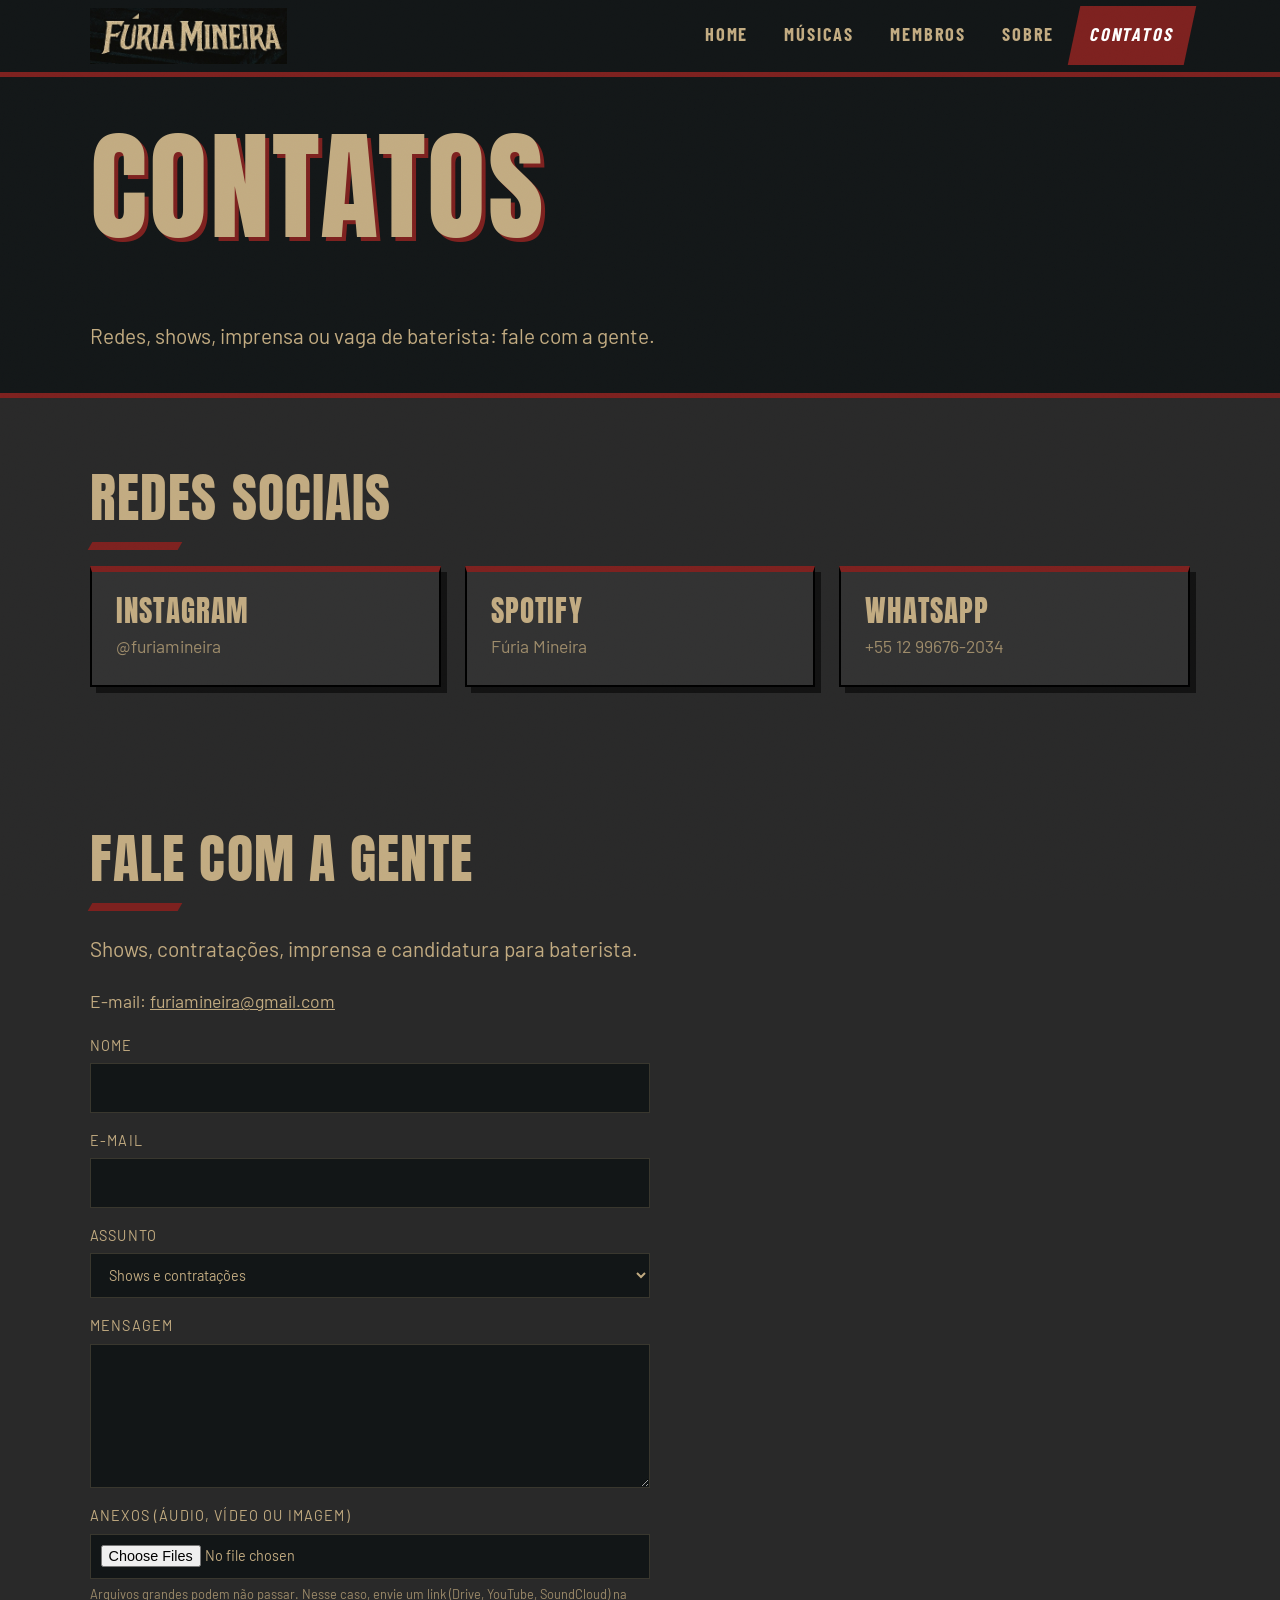
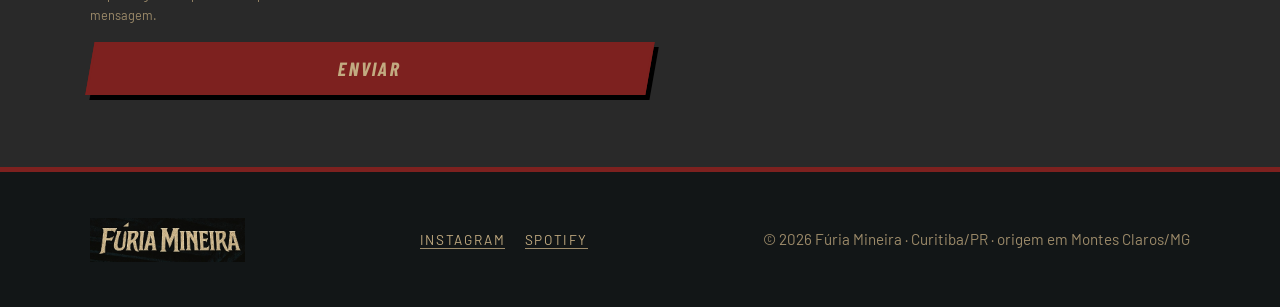
==== contatos.html @ 08cb0d59 "Remove TikTok e liga o WhatsApp ao número da banda Co-Authored-By: Claude Sonnet 5.5 <noreply@anthro" ====
<!DOCTYPE html>
<html lang="pt-BR">
<head>
  <meta charset="UTF-8">
  <meta name="viewport" content="width=device-width, initial-scale=1">
  <title>Contatos – Fúria Mineira</title>
  <meta name="description" content="Redes sociais e contato da Fúria Mineira.">
  <meta name="theme-color" content="#121617">
  <link rel="icon" href="assets/logo.png">
  <link rel="preconnect" href="https://fonts.googleapis.com">
  <link rel="preconnect" href="https://fonts.gstatic.com" crossorigin>
  <link href="https://fonts.googleapis.com/css2?family=Anton&family=Barlow+Condensed:wght@600;700&family=Barlow:wght@400;600&display=swap" rel="stylesheet">
  <link rel="stylesheet" href="css/style.css">
</head>
<body>
  <a class="skip" href="#conteudo">Pular para o conteúdo</a>
  <header class="site-header">
    <div class="container header-inner">
      <a class="logo" href="index.html" aria-label="Fúria Mineira – início"><img src="assets/logo.png" alt="Fúria Mineira"></a>
      <button class="menu-btn" aria-label="Abrir menu" aria-expanded="false">☰</button>
      <nav class="nav" aria-label="Principal">
        <a href="index.html">Home</a>
        <a href="musicas.html">Músicas</a>
        <a href="membros.html">Membros</a>
        <a href="sobre.html">Sobre</a>
        <a href="contatos.html" aria-current="page">Contatos</a>
      </nav>
    </div>
  </header>
  <main id="conteudo">
    <section class="page-title"><div class="container">
      <h1>Contatos</h1>
      <p class="lead">Redes, shows, imprensa ou vaga de baterista: fale com a gente.</p>
    </div></section>
    <section class="section"><div class="container">
      <h2>Redes sociais</h2>
      <div class="grid cols-3">
        <a class="card social-card" href="#"><h3>Instagram</h3><p class="muted">@furiamineira</p></a>
        <a class="card social-card" href="#"><h3>Spotify</h3><p class="muted">Fúria Mineira</p></a>
        <a class="card social-card" href="https://wa.me/5512996762034" target="_blank" rel="noopener"><h3>WhatsApp</h3><p class="muted">+55 12 99676-2034</p></a>
      </div>
    </div></section>
    <section class="section"><div class="container">
      <h2>Fale com a gente</h2>
      <p class="lead">Shows, contratações, imprensa e candidatura para baterista.</p>
      <p>E-mail: <a href="mailto:furiamineira@gmail.com">furiamineira@gmail.com</a></p>
      <p id="form-enviado" class="notice" hidden>Mensagem enviada! Obrigado pelo contato, respondemos em breve.</p>
      <form id="contato-form" action="https://formsubmit.co/furiamineira@gmail.com" method="POST" enctype="multipart/form-data">
        <input type="hidden" name="_subject" value="Contato pelo site da Fúria Mineira">
        <input type="hidden" name="_template" value="table">
        <input type="hidden" name="_captcha" value="false">
        <input type="hidden" name="_next" value="https://vincimaxmilian.github.io/furiamineira/contatos.html?enviado=1">
        <input type="text" name="_honey" style="display:none" tabindex="-1" autocomplete="off">
        <label>Nome<input type="text" name="nome" required></label>
        <label>E-mail<input type="email" name="email" required></label>
        <label>Assunto
          <select name="assunto"><option>Shows e contratações</option><option>Imprensa</option><option>Quero tocar (baterista)</option><option>Outro</option></select>
        </label>
        <label>Mensagem<textarea name="mensagem" rows="5" required></textarea></label>
        <label>Anexos (áudio, vídeo ou imagem)
          <input type="file" name="attachment" accept="audio/*,video/*,image/*" multiple>
          <span class="hint">Arquivos grandes podem não passar. Nesse caso, envie um link (Drive, YouTube, SoundCloud) na mensagem.</span>
        </label>
        <button class="btn" type="submit">Enviar</button>
      </form>
    </div></section>
  </main>
  <footer class="site-footer">
    <div class="container footer-inner">
      <img src="assets/logo.png" alt="Fúria Mineira">
      <ul class="social">
        <li><a href="#">Instagram</a></li>
        <li><a href="#">Spotify</a></li>
      </ul>
      <p class="muted">© 2026 Fúria Mineira · Curitiba/PR · origem em Montes Claros/MG</p>
    </div>
  </footer>
  <script src="js/main.js"></script>
</body>
</html>
---- css/style.css ----
:root {
  --accent: #7d211f;
  --accent-hover: #982826;
  --bg: #292929;
  --bg-deep: #121617; /* mesmo tom do fundo do logo */
  --bg-card: #323232;
  --text: #c2ab81;
  --text-dim: #9d8b6a;
  --line: rgba(194, 171, 129, 0.22);
  --maxw: 1100px;
}

*, *::before, *::after { box-sizing: border-box; }
html { scroll-behavior: smooth; }

body {
  margin: 0;
  background: var(--bg);
  color: var(--text);
  font-family: "Barlow", system-ui, -apple-system, "Segoe UI", Roboto, sans-serif;
  font-size: 1.05rem;
  line-height: 1.65;
}

h1, h2, h3 {
  font-family: "Barlow Condensed", "Arial Narrow", sans-serif;
  font-weight: 700;
  line-height: 1.15;
  letter-spacing: .04em;
  text-transform: uppercase;
  margin: 0 0 .6em;
}
h1 { font-size: clamp(2rem, 6vw, 3.6rem); }
h2 { font-size: clamp(1.5rem, 4vw, 2.2rem); }
h3 { font-size: 1.15rem; }

a { color: var(--text); }
img { max-width: 100%; height: auto; display: block; }
.container { width: min(100% - 2rem, var(--maxw)); margin-inline: auto; }
.section { padding: 4rem 0; }
.section + .section { border-top: 1px solid var(--line); }
.lead { font-size: 1.2rem; max-width: 60ch; }
.muted { color: var(--text-dim); }

.skip { position: absolute; left: -999px; }
.skip:focus { left: 1rem; top: 1rem; background: var(--accent); padding: .5rem 1rem; z-index: 99; }
:focus-visible { outline: 2px solid var(--text); outline-offset: 3px; }

/* ---------- Header ---------- */
.site-header {
  background: var(--bg-deep);
  border-bottom: 3px solid var(--accent);
  position: sticky; top: 0; z-index: 50;
}
.header-inner { display: flex; align-items: center; justify-content: space-between; gap: 1rem; padding: .4rem 0; }
.logo img { height: 56px; width: auto; }

.nav { display: flex; align-items: center; gap: .25rem; }
.nav a {
  font: inherit; font-family: "Barlow Condensed", "Arial Narrow", sans-serif; font-weight: 700;
  font-size: .85rem; letter-spacing: .12em; text-transform: uppercase;
  color: var(--text); text-decoration: none; background: none; border: 0;
  padding: .7rem .9rem; cursor: pointer; border-bottom: 3px solid transparent;
}
.nav a:hover:hover { color: #e3cfa3; }
.nav a[aria-current="page"] { border-bottom-color: var(--accent); color: #e3cfa3; }


.menu-btn { display: none; background: none; border: 1px solid var(--line); color: var(--text); padding: .5rem .8rem; font-size: 1.3rem; cursor: pointer; line-height: 1; }

@media (max-width: 820px) {
  .menu-btn { display: block; }
  .nav { display: none; position: absolute; left: 0; right: 0; top: 100%; background: var(--bg-deep); flex-direction: column; align-items: stretch; border-bottom: 3px solid var(--accent); padding: .5rem 1rem 1rem; }
  .nav.open { display: flex; }
  .nav a { text-align: left; width: 100%; border-bottom: 1px solid var(--line); }
}

/* ---------- Botões ---------- */
.btn {
  display: inline-block; background: var(--accent); color: var(--text); text-decoration: none;
  font-family: "Barlow Condensed", "Arial Narrow", sans-serif; font-weight: 700; letter-spacing: .12em; text-transform: uppercase; font-size: .9rem;
  padding: .85rem 1.6rem; border: 2px solid var(--accent); cursor: pointer; transition: background .15s;
}
.btn:hover { background: var(--accent-hover); border-color: var(--accent-hover); }
.btn.ghost { background: transparent; border-color: var(--text); }
.btn.ghost:hover { background: var(--text); color: var(--bg); }
.btn-row { display: flex; flex-wrap: wrap; gap: 1rem; margin-top: 1.8rem; }

/* ---------- Hero ---------- */
.hero {
  background:
    radial-gradient(ellipse at 70% 40%, rgba(125, 33, 31, .45), transparent 60%),
    linear-gradient(180deg, var(--bg-deep), var(--bg));
  overflow: hidden;
}
.hero-inner { display: grid; grid-template-columns: 1.2fr 1fr; align-items: end; gap: 2rem; min-height: 520px; }
.hero-text { align-self: center; padding: 3rem 0; }
.hero-text .tag { letter-spacing: .3em; text-transform: uppercase; font-size: .8rem; color: var(--text-dim); margin-bottom: 1rem; }
.hero-photo img { width: 100%; max-width: 480px; margin-inline: auto; filter: drop-shadow(0 0 40px rgba(0,0,0,.5)); }
@media (max-width: 820px) {
  .hero-inner { grid-template-columns: 1fr; min-height: 0; }
  .hero-photo { order: -1; padding-top: 1.5rem; }
  .hero-photo img { max-width: 300px; }
}

/* Cabeçalho de páginas internas */
.page-title { background: var(--bg-deep); border-bottom: 1px solid var(--line); padding: 3rem 0 2.5rem; }
.page-title p { margin: 0; max-width: 60ch; }

/* ---------- Cards / grids ---------- */
.grid { display: grid; gap: 1.5rem; }
.grid.cols-3 { grid-template-columns: repeat(auto-fit, minmax(240px, 1fr)); }
.grid.cols-2 { grid-template-columns: repeat(auto-fit, minmax(300px, 1fr)); }

.card { background: var(--bg-card); border: 1px solid var(--line); border-top: 3px solid var(--accent); padding: 1.5rem; }
.card h3 { margin-bottom: .4rem; }
.card p { margin: 0; }

/* Álbuns / capas */
.cover {
  aspect-ratio: 1; background: linear-gradient(135deg, var(--accent), var(--bg-deep));
  display: grid; place-items: center; text-align: center; padding: 1rem; margin-bottom: 1rem;
  font-family: "Barlow Condensed", "Arial Narrow", sans-serif; font-weight: 700; letter-spacing: .08em; text-transform: uppercase;
  border: 1px solid var(--line);
}

/* Lista de músicas */
.tracklist { list-style: none; margin: 0; padding: 0; counter-reset: track; }
.tracklist li {
  counter-increment: track; display: grid; grid-template-columns: 2.5rem 1fr auto; gap: 1rem; align-items: center;
  padding: 1rem .5rem; border-bottom: 1px solid var(--line);
}
.tracklist li::before { content: counter(track, decimal-leading-zero); font-family: "Barlow Condensed", "Arial Narrow", sans-serif; color: var(--text-dim); }
.tracklist .title { font-weight: 600; font-size: 1.1rem; }
.tracklist .meta { display: block; font-size: .9rem; color: var(--text-dim); }
.tracklist .time { color: var(--text-dim); font-variant-numeric: tabular-nums; }
.tracklist li:hover { background: rgba(125, 33, 31, .25); }

/* Membros */
.member { background: var(--bg-card); border: 1px solid var(--line); border-bottom: 3px solid var(--accent); overflow: hidden; }
.member-photo { aspect-ratio: 1; background: radial-gradient(circle at 50% 30%, rgba(125,33,31,.55), var(--bg-deep) 75%); display: grid; place-items: end center; overflow: hidden; }
.member-photo img { width: 100%; height: 100%; object-fit: cover; object-position: top; }
.member-photo.placeholder { place-items: center; font-family: "Barlow Condensed", "Arial Narrow", sans-serif; font-size: 4rem; color: var(--text-dim); }
.member-body { padding: 1.25rem 1.5rem 1.5rem; }
.member-body .role { color: var(--text-dim); text-transform: uppercase; letter-spacing: .15em; font-size: .8rem; margin: 0 0 .6rem; }
.member-body p { margin: 0; font-size: .98rem; }

/* Influências */
.chips { display: flex; flex-wrap: wrap; gap: .6rem; padding: 0; list-style: none; margin: 1.2rem 0 0; }
.chips li { border: 1px solid var(--text); padding: .35rem .9rem; font-size: .95rem; letter-spacing: .05em; }

/* Agenda */
.shows { list-style: none; margin: 0; padding: 0; }
.shows li { display: grid; grid-template-columns: 5rem 1fr auto; gap: 1.2rem; align-items: center; padding: 1.1rem 0; border-bottom: 1px solid var(--line); }
.date { background: var(--accent); text-align: center; padding: .4rem 0; font-family: "Barlow Condensed", "Arial Narrow", sans-serif; line-height: 1.1; }
.date b { display: block; font-size: 1.6rem; }
.date span { font-size: .75rem; letter-spacing: .15em; text-transform: uppercase; }
.shows .where { font-weight: 600; }
.shows .city { color: var(--text-dim); font-size: .95rem; display: block; }
@media (max-width: 560px) { .shows li { grid-template-columns: 4rem 1fr; } .shows li .btn { grid-column: 1 / -1; text-align: center; } }

/* Galeria */
.gallery { display: grid; grid-template-columns: repeat(auto-fill, minmax(200px, 1fr)); gap: .8rem; }
.gallery div { aspect-ratio: 4/3; background: linear-gradient(135deg, var(--bg-card), var(--bg-deep)); border: 1px solid var(--line); display: grid; place-items: center; color: var(--text-dim); font-size: .9rem; letter-spacing: .1em; text-transform: uppercase; }

/* Formulário */
form { display: grid; gap: 1rem; max-width: 560px; }
label { display: grid; gap: .35rem; font-size: .9rem; letter-spacing: .08em; text-transform: uppercase; }
input, textarea { font: inherit; color: var(--text); background: var(--bg-deep); border: 1px solid var(--line); padding: .75rem .9rem; }
input:focus, textarea:focus { outline: 2px solid var(--accent); border-color: var(--accent); }

/* Home: faixas de destaque */
.feature-strip { background: var(--accent); }
.feature-strip .container { display: flex; flex-wrap: wrap; gap: 1rem 3rem; justify-content: space-between; align-items: center; padding: 2rem 0; }
.feature-strip h2 { margin: 0; font-size: 1.4rem; }
.feature-strip .btn { background: var(--bg-deep); border-color: var(--bg-deep); }
.feature-strip .btn:hover { background: var(--text); color: var(--bg); border-color: var(--text); }

/* ---------- Footer ---------- */
.site-footer { background: var(--bg-deep); border-top: 3px solid var(--accent); padding: 2.5rem 0; margin-top: 0; font-size: .95rem; }
.footer-inner { display: flex; flex-wrap: wrap; gap: 1.5rem; justify-content: space-between; align-items: center; }
.footer-inner img { height: 44px; }
.social { display: flex; gap: 1.2rem; list-style: none; padding: 0; margin: 0; }
.social a { text-transform: uppercase; letter-spacing: .12em; font-size: .85rem; text-decoration: none; border-bottom: 1px solid var(--text-dim); }
.social a:hover { color: #e3cfa3; }

/* Redes sociais */
.social-card { text-decoration: none; display: block; transition: background .15s; }
.social-card:hover { background: var(--accent); }
.social-card:hover .muted { color: var(--text); }

/* ================= Visual rock ================= */
:root { --noise: url("data:image/svg+xml,%3Csvg xmlns='http://www.w3.org/2000/svg' width='220' height='220'%3E%3Cfilter id='n'%3E%3CfeTurbulence type='fractalNoise' baseFrequency='.85' numOctaves='2' stitchTiles='stitch'/%3E%3C/filter%3E%3Crect width='100%25' height='100%25' filter='url(%23n)' opacity='.55'/%3E%3C/svg%3E"); }

/* granulado sobre a página toda */
body::before { content: ""; position: fixed; inset: 0; background-image: var(--noise); opacity: .07; mix-blend-mode: overlay; pointer-events: none; z-index: 200; }

h1, h2, h3 { font-family: "Anton", Impact, "Arial Narrow", sans-serif; font-weight: 400; letter-spacing: .02em; line-height: 1.02; }
h1 { font-size: clamp(3rem, 11vw, 7.5rem); text-shadow: 4px 4px 0 var(--accent); }
h2 { font-size: clamp(2rem, 6vw, 3.4rem); position: relative; padding-bottom: .45em; margin-bottom: 1rem; }
h2::after { content: ""; position: absolute; left: 0; bottom: 0; width: 90px; height: 8px; background: var(--accent); transform: skewX(-30deg); }
h3 { font-size: 1.5rem; letter-spacing: .04em; }

body { font-size: 1.1rem; }
.lead { font-size: 1.3rem; }

/* header */
.site-header { border-bottom: 5px solid var(--accent); }
.nav a { font-size: 1.15rem; letter-spacing: .1em; padding: .8rem 1rem; }
.nav a[aria-current="page"] { background: var(--accent); border-bottom-color: transparent; transform: skewX(-12deg); }
.nav a[aria-current="page"], .nav a:hover { color: #fff; }
.nav a:hover { background: rgba(125, 33, 31, .6); }

/* botões */
.btn { font-size: 1.2rem; letter-spacing: .12em; padding: .8rem 2rem; transform: skewX(-10deg); box-shadow: 5px 5px 0 #000; transition: transform .1s, box-shadow .1s, background .15s; }
.btn:hover { transform: skewX(-10deg) translate(2px, 2px); box-shadow: 2px 2px 0 #000; }
.btn.ghost { box-shadow: 5px 5px 0 var(--accent); }
.btn.ghost:hover { box-shadow: 2px 2px 0 var(--accent); }

/* hero */
.hero { position: relative; clip-path: polygon(0 0, 100% 0, 100% calc(100% - 40px), 0 100%); padding-bottom: 40px; }
.hero::before { content: ""; position: absolute; inset: 0; background-image: var(--noise); opacity: .1; mix-blend-mode: overlay; }
.hero-text .tag { font-family: "Barlow Condensed", sans-serif; font-weight: 700; font-size: 1.1rem; letter-spacing: .35em; color: var(--text); }
.hero-text .tag::before { content: "//"; color: var(--accent); margin-right: .6rem; letter-spacing: 0; }
.hero-photo { position: relative; }
.hero-photo::before { content: ""; position: absolute; left: 8%; right: 0; top: 14%; bottom: 0; background: var(--accent); clip-path: polygon(14% 0, 100% 0, 86% 100%, 0 100%); opacity: .85; }
.hero-photo img { position: relative; filter: grayscale(.35) contrast(1.15) drop-shadow(0 0 30px rgba(0,0,0,.7)); }

/* faixa que rola */
.ticker { background: var(--text); color: var(--bg-deep); overflow: hidden; white-space: nowrap; transform: rotate(-1.2deg); margin: -10px -2%; padding: .5rem 0; position: relative; z-index: 2; box-shadow: 0 6px 0 #000; }
.ticker span { display: inline-block; font-family: "Anton", Impact, sans-serif; font-size: 1.5rem; letter-spacing: .08em; text-transform: uppercase; padding-right: 2rem; animation: tick 28s linear infinite; }
@keyframes tick { to { transform: translateX(-50%); } }
@media (prefers-reduced-motion: reduce) { .ticker span { animation: none; } }

.feature-strip { margin-top: 20px; background: repeating-linear-gradient(-45deg, var(--accent) 0 28px, #6a1b19 28px 56px); }
.feature-strip h2 { font-size: 2rem; padding: 0; text-shadow: 3px 3px 0 #000; }
.feature-strip h2::after { display: none; }

/* seções, cards, listas */
.section { padding: 4.5rem 0; }
.section + .section { border-top: 0; }
.page-title { border-bottom: 5px solid var(--accent); position: relative; }
.page-title::before { content: ""; position: absolute; inset: 0; background-image: var(--noise); opacity: .1; mix-blend-mode: overlay; }
.page-title .container { position: relative; }
.card, .member { border: 2px solid #000; border-top: 6px solid var(--accent); box-shadow: 6px 6px 0 rgba(0,0,0,.55); }
.member { border-bottom: 2px solid #000; }
.member-photo img { filter: grayscale(.2) contrast(1.1); }
.cover { font-family: "Anton", Impact, sans-serif; font-weight: 400; font-size: 1.8rem; letter-spacing: .05em; background: repeating-linear-gradient(-45deg, rgba(0,0,0,.18) 0 14px, transparent 14px 28px), linear-gradient(135deg, var(--accent), #000); }
.tracklist li { padding: 1.1rem .5rem; border-bottom: 2px dashed var(--line); }
.tracklist li::before { font-family: "Anton", Impact, sans-serif; color: var(--accent); font-size: 1.5rem; }
.tracklist .title { font-family: "Barlow Condensed", sans-serif; font-weight: 700; font-size: 1.5rem; text-transform: uppercase; letter-spacing: .04em; }
.date { font-family: "Anton", Impact, sans-serif; transform: rotate(-4deg); box-shadow: 3px 3px 0 #000; }
.date b { font-weight: 400; }
.chips li { border: 2px solid var(--text); font-family: "Barlow Condensed", sans-serif; font-weight: 700; font-size: 1.15rem; text-transform: uppercase; letter-spacing: .08em; transform: skewX(-8deg); }
.social-card h3 { font-size: 1.8rem; }
.site-footer { border-top: 5px solid var(--accent); }
html, body { overflow-x: clip; }

/* Conteúdo real */
.album-feature { display: grid; grid-template-columns: minmax(200px, 320px) 1fr; gap: 2rem; align-items: center; }
.album-feature .cover { margin: 0; box-shadow: 8px 8px 0 #000; transform: rotate(-2deg); }
@media (max-width: 640px) { .album-feature { grid-template-columns: 1fr; } .album-feature .cover { max-width: 280px; } }
.manifesto { margin: 0; font-family: "Anton", Impact, sans-serif; font-size: clamp(1.8rem, 5vw, 3.2rem); line-height: 1.1; text-transform: uppercase; border-left: 10px solid var(--accent); padding-left: 1.5rem; }
.manifesto strong { color: var(--hl, #e3cfa3); font-weight: 400; text-shadow: 3px 3px 0 var(--accent); }
.vacancy { border-style: dashed; border-top-style: solid; }
.vacancy .member-photo.placeholder { font-size: 6rem; color: var(--accent); }
select { font: inherit; color: var(--text); background: var(--bg-deep); border: 1px solid var(--line); padding: .75rem .9rem; }
select:focus { outline: 2px solid var(--accent); border-color: var(--accent); }

/* Pré-produção, anexos */
.badge { display: inline-block; background: #000; color: var(--text); font-family: "Barlow Condensed", sans-serif; font-weight: 700; font-size: .85rem; letter-spacing: .15em; text-transform: uppercase; padding: .25rem .7rem; border: 1px solid var(--accent); }
.cover .badge { margin-top: 1rem; font-size: .8rem; }
.badge.inline { background: var(--accent); color: var(--on-accent, var(--text)); border-color: var(--accent); }
.tracklist li.soon .title, .tracklist li.soon::before { opacity: .55; }
.hint { font-size: .8rem; letter-spacing: 0; text-transform: none; color: var(--text-dim); }
input[type="file"] { padding: .6rem; }
.notice { border-left: 6px solid var(--accent); background: var(--bg-card); padding: 1rem 1.2rem; }
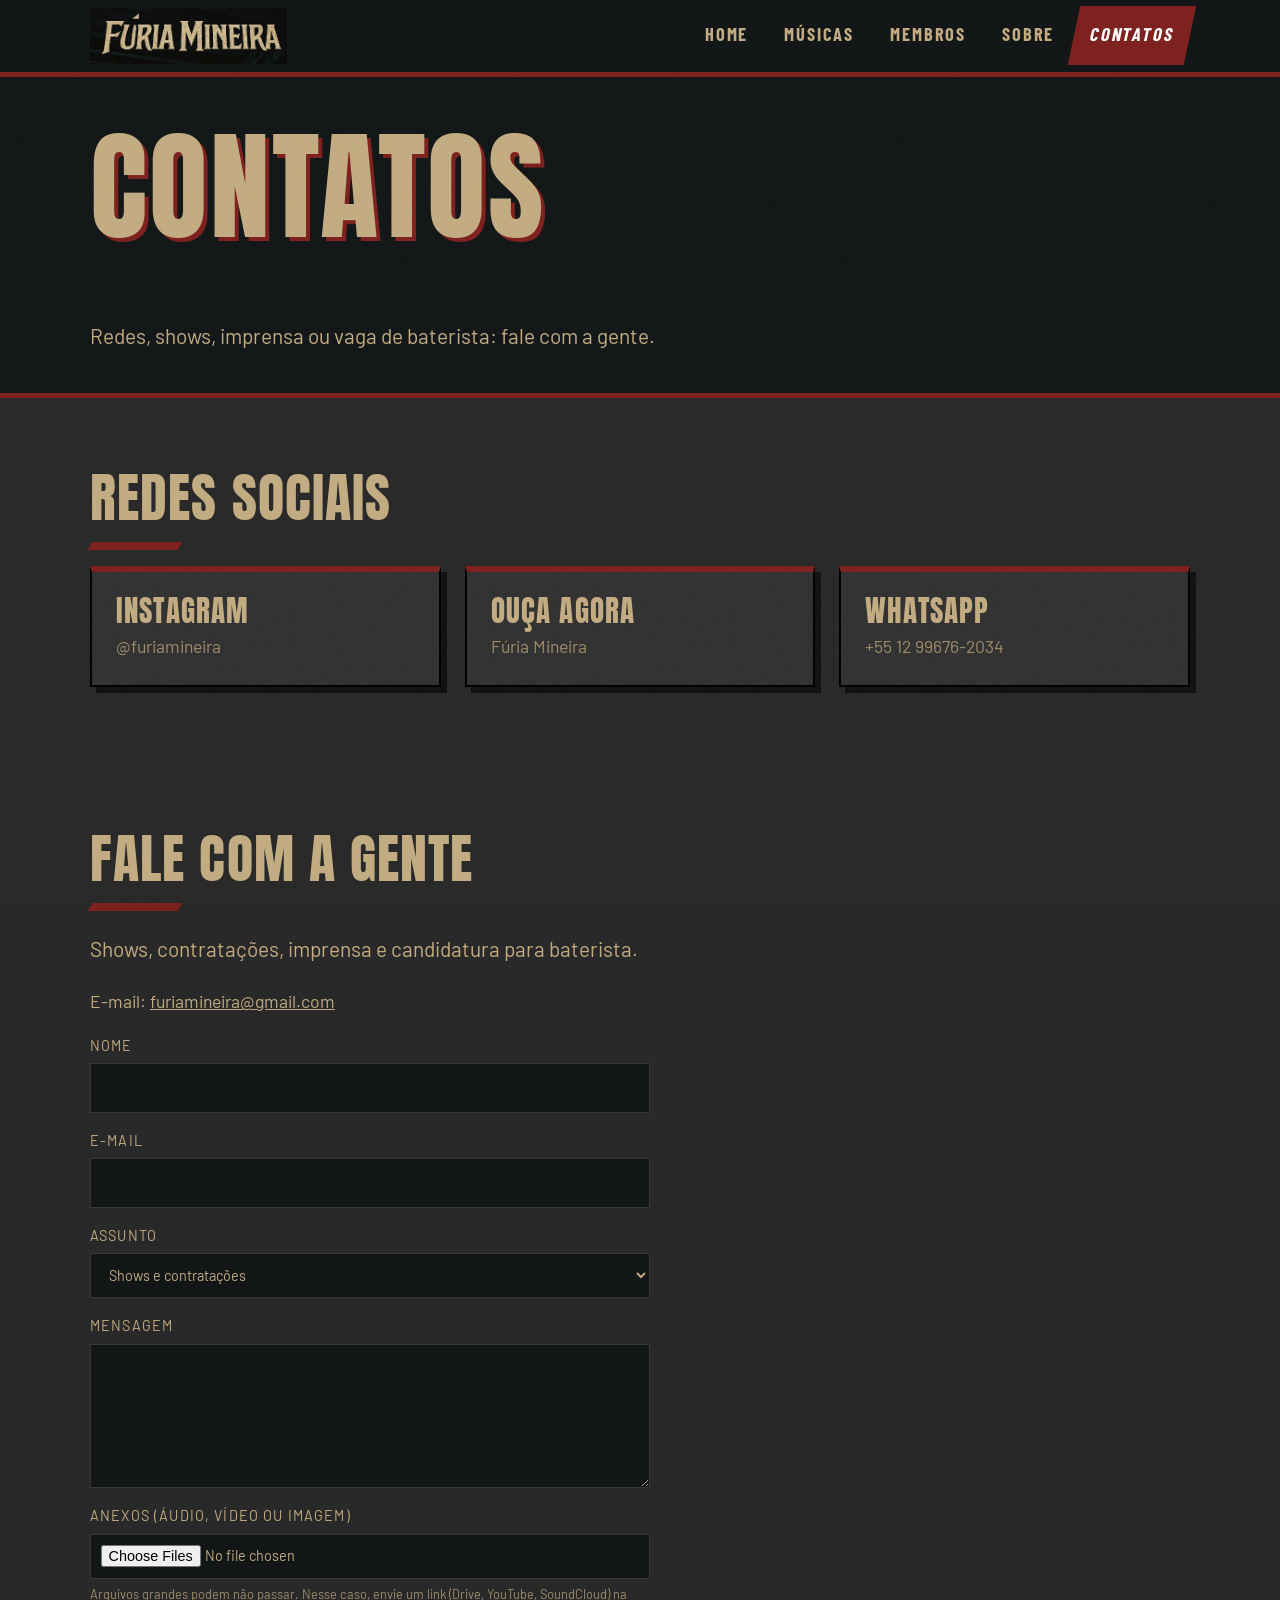
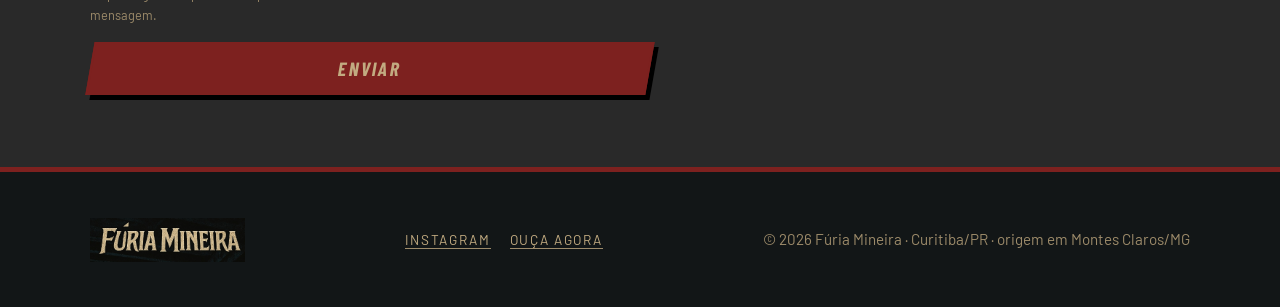
==== commit 7a5b10ff: "Troca Spotify por "Ouça agora" com o link da banda Co-Authored-By: Claude Sonnet 5.5 <noreply@anthro" ====
--- a/contatos.html
+++ b/contatos.html
@@ -36,7 +36,7 @@
       <h2>Redes sociais</h2>
       <div class="grid cols-3">
         <a class="card social-card" href="#"><h3>Instagram</h3><p class="muted">@furiamineira</p></a>
-        <a class="card social-card" href="#"><h3>Spotify</h3><p class="muted">Fúria Mineira</p></a>
+        <a class="card social-card" href="https://offstep.link/126120597372" target="_blank" rel="noopener"><h3>Ouça agora</h3><p class="muted">Fúria Mineira</p></a>
         <a class="card social-card" href="https://wa.me/5512996762034" target="_blank" rel="noopener"><h3>WhatsApp</h3><p class="muted">+55 12 99676-2034</p></a>
       </div>
     </div></section>
@@ -70,7 +70,7 @@
       <img src="assets/logo.png" alt="Fúria Mineira">
       <ul class="social">
         <li><a href="#">Instagram</a></li>
-        <li><a href="#">Spotify</a></li>
+        <li><a href="https://offstep.link/126120597372" target="_blank" rel="noopener">Ouça agora</a></li>
       </ul>
       <p class="muted">© 2026 Fúria Mineira · Curitiba/PR · origem em Montes Claros/MG</p>
     </div>
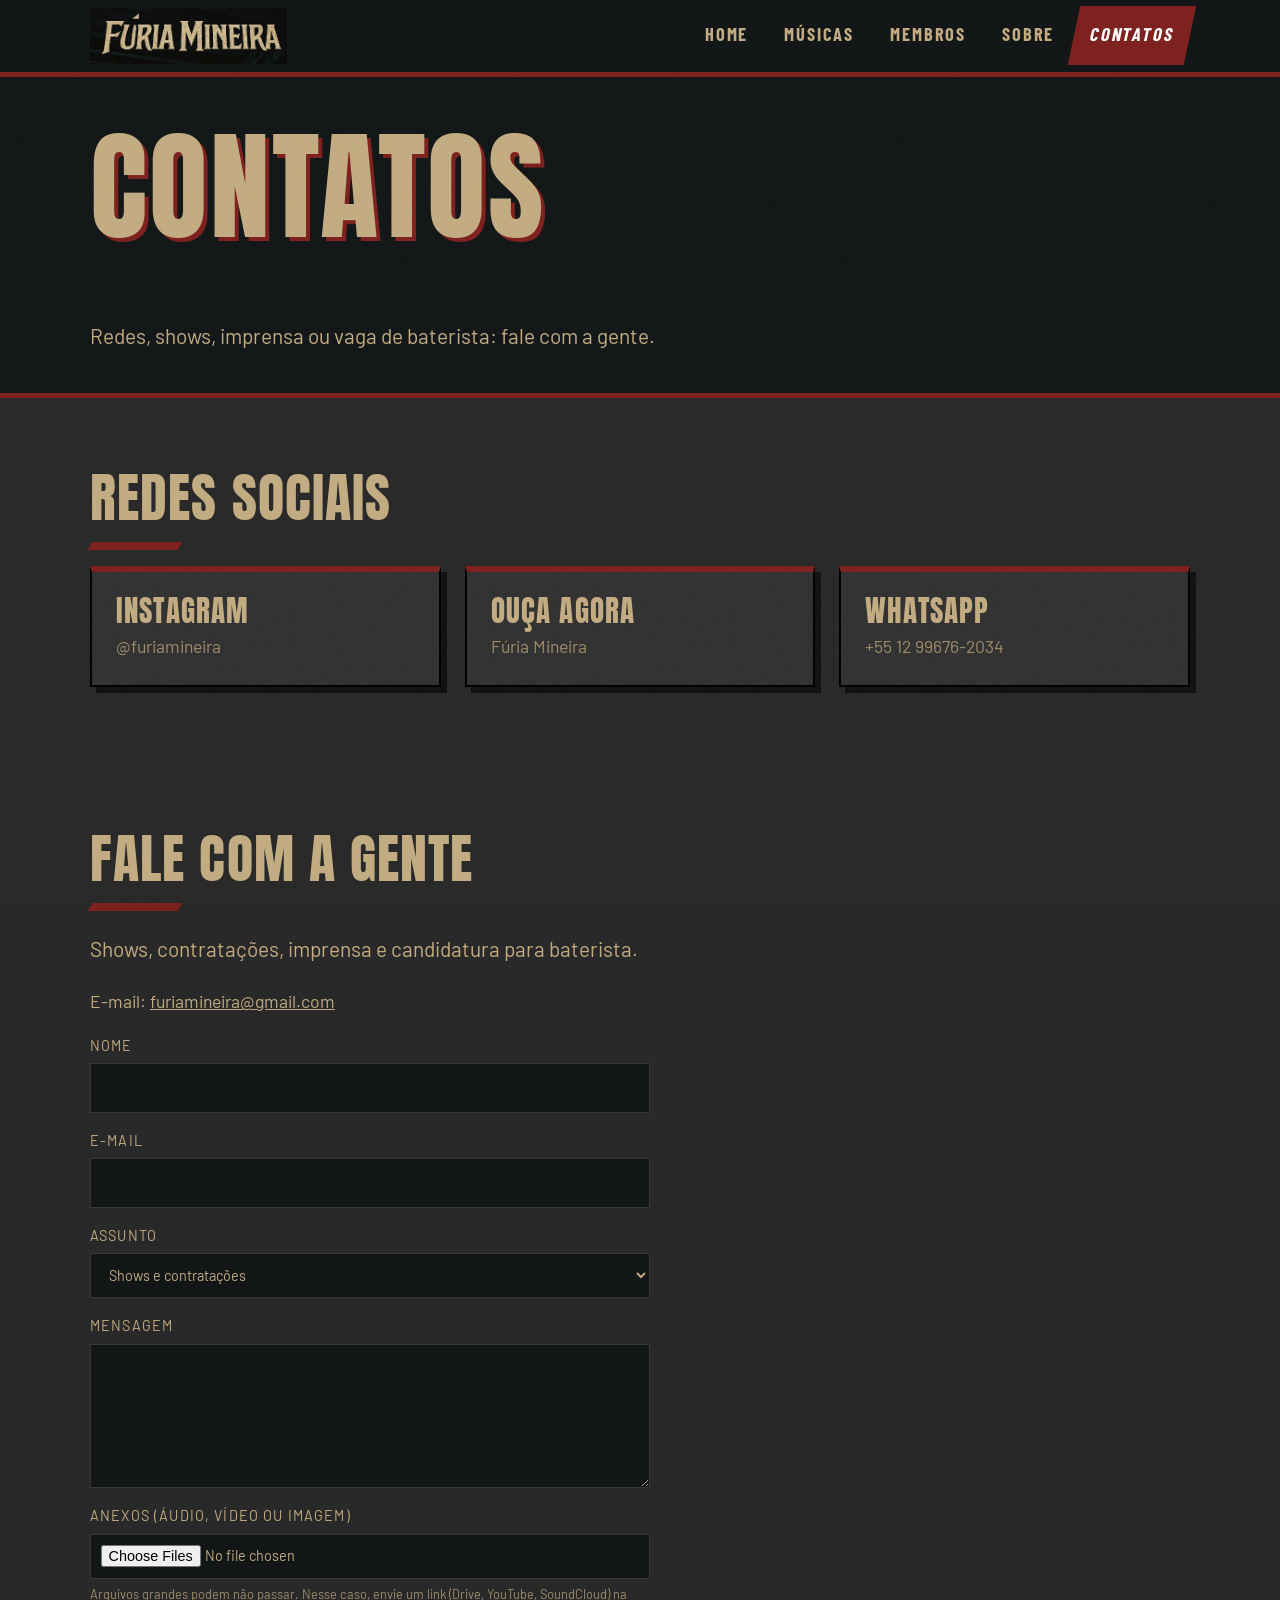
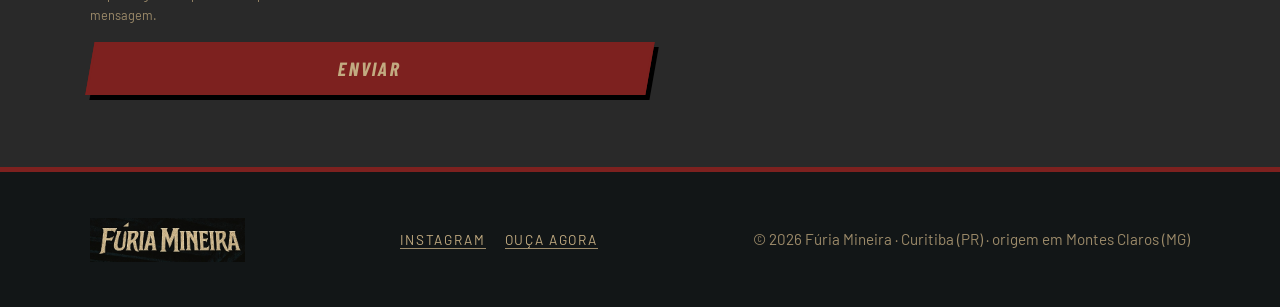
==== commit 35e2a5e6: "Escreve Curitiba (PR) e Montes Claros (MG) em todo o site Co-Authored-By: Claude Sonnet 5.5 <noreply" ====
--- a/contatos.html
+++ b/contatos.html
@@ -72,7 +72,7 @@
         <li><a href="#">Instagram</a></li>
         <li><a href="https://offstep.link/126120597372" target="_blank" rel="noopener">Ouça agora</a></li>
       </ul>
-      <p class="muted">© 2026 Fúria Mineira · Curitiba/PR · origem em Montes Claros/MG</p>
+      <p class="muted">© 2026 Fúria Mineira · Curitiba (PR) · origem em Montes Claros (MG)</p>
     </div>
   </footer>
   <script src="js/main.js"></script>
--- a/css/style.css
+++ b/css/style.css
@@ -275,3 +275,29 @@
 .hint { font-size: .8rem; letter-spacing: 0; text-transform: none; color: var(--text-dim); }
 input[type="file"] { padding: .6rem; }
 .notice { border-left: 6px solid var(--accent); background: var(--bg-card); padding: 1rem 1.2rem; }
+
+/* Elenco ao fundo (membros em teste) */
+.hero-photo { max-width: 520px; margin-inline: auto; width: 100%; aspect-ratio: 1; }
+.hero-photo img { position: absolute; left: 11%; bottom: 0; width: 78%; max-width: none; z-index: 3; }
+.sil { position: absolute; color: #0a0b0c; z-index: 1; display: flex; flex-direction: column; align-items: center; }
+.sil svg { width: 100%; height: auto; fill: currentColor; filter: drop-shadow(0 0 14px rgb(125 33 31 / .55)); }
+.sil-left  { left: -4%;  bottom: 0; width: 38%; opacity: .9; }
+.sil-right { right: -4%; bottom: 0; width: 38%; opacity: .9; }
+.sil-top   { left: 31%;  top: 0;    width: 34%; opacity: .75; z-index: 0; }
+.ghost-tag { position: absolute; bottom: 14%; font-family: "Barlow Condensed", sans-serif; font-weight: 700; font-size: .8rem; letter-spacing: .15em; text-transform: uppercase; color: var(--text); background: #000; padding: .15rem .5rem; border: 1px dashed var(--text-dim); white-space: nowrap; }
+.sil-top .ghost-tag { bottom: 10%; }
+@media (max-width: 820px) { .hero-photo { max-width: 340px; } .ghost-tag { font-size: .65rem; padding: .1rem .35rem; } }
+
+/* Faixa clicável */
+.tracklist li.link { position: relative; }
+.tracklist li.link a.title { color: var(--text); text-decoration: none; }
+.tracklist li.link a.title::after { content: ""; position: absolute; inset: 0; }
+.tracklist li.link:hover .title { color: var(--hl, #e3cfa3); }
+.tracklist li.link:hover { background: rgb(var(--accent-rgb, 125 33 31) / .35); }
+/* silhuetas sem contexto de empilhamento próprio, para as etiquetas ficarem acima da foto */
+.sil { z-index: auto; opacity: 1; }
+.sil-left, .sil-right { color: #0d0e10; }
+.sil-top { color: #17181b; z-index: auto; }
+.ghost-tag { z-index: 4; }
+.sil-left .ghost-tag { left: 4%; }
+.sil-right .ghost-tag { right: 4%; }
